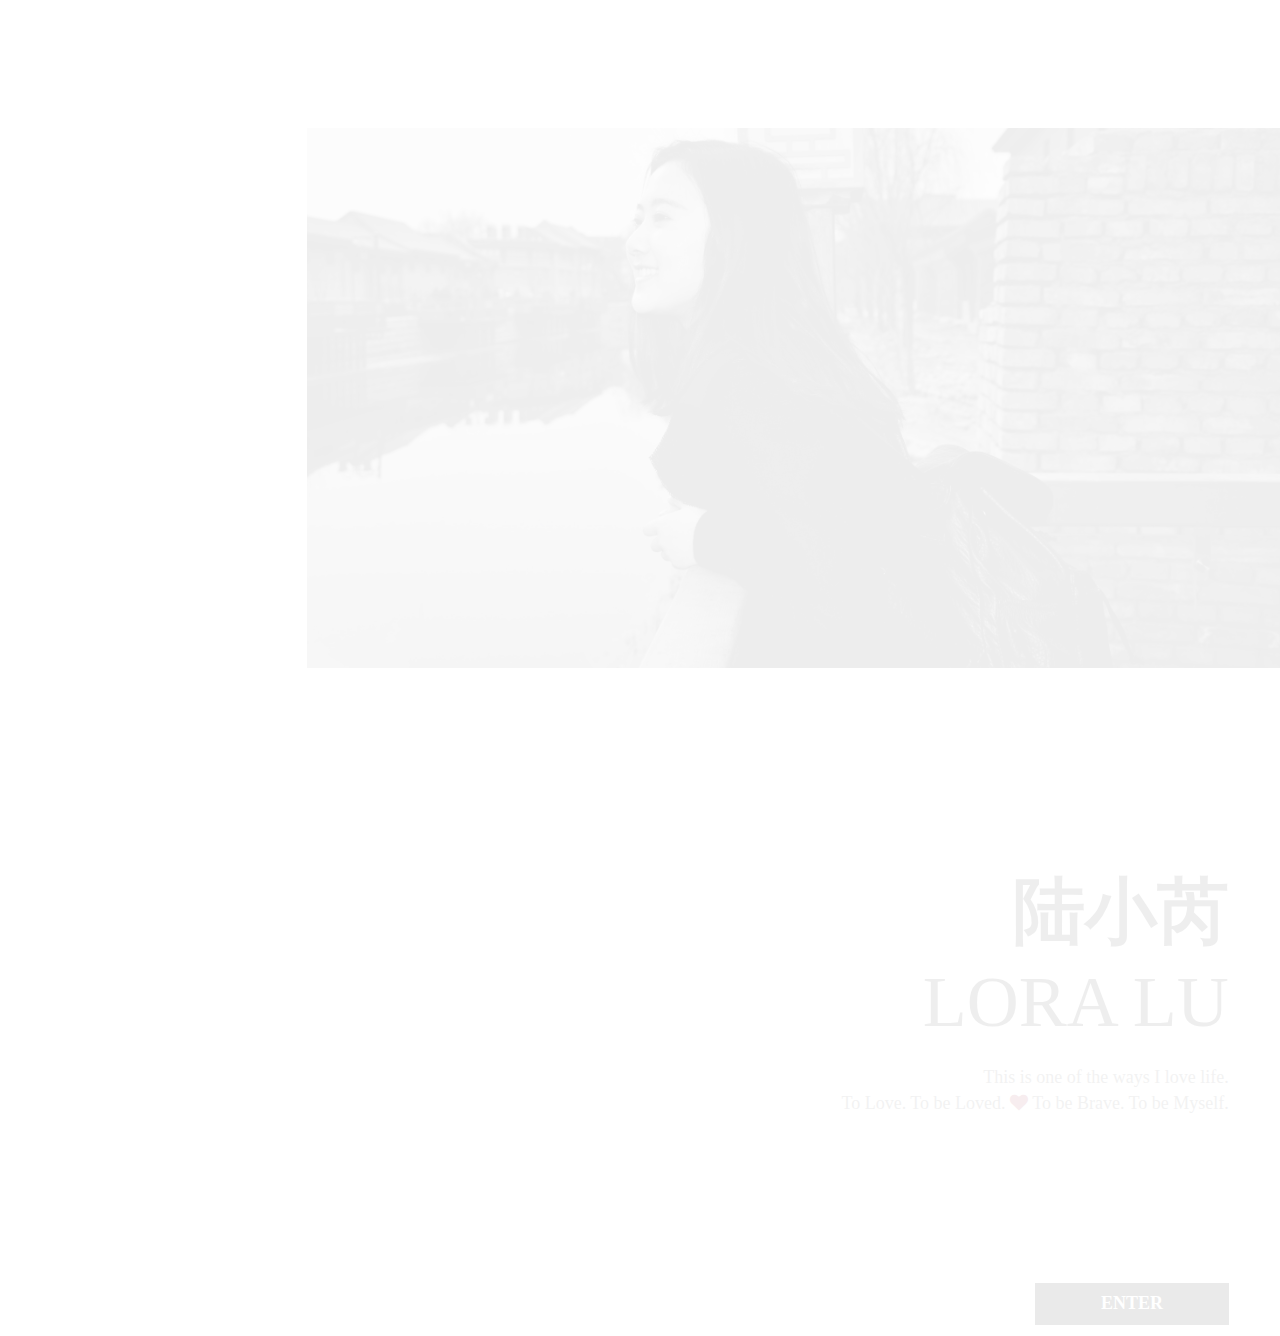
==== index.html @ f2fb1a3a "add loralu.github.io" ====
<!doctype html>
<html>
<head>
<meta charset="utf-8">
<link rel="shortcut icon" href="favicon.ico">
<title>LoraLU</title>
<link href="css/bootstrap.min.css" rel="stylesheet" type="text/css">
<link rel="stylesheet" type="text/css" href="fonts/font-awesome-4.3.0/css/font-awesome.min.css" />
<link href="css/home.css" rel="stylesheet" type="text/css"> 
<script type="text/javascript" src="js/jquery.min.js"></script> 
</head>

<body>
 <div class="content">
      <img class="photo" src="img/home-5.jpg">
      </img>
      <div class="left">
      		<h1 class="head1">
            <a class="icon-github" alt="github" target="_blank" href="https://github.com/loralu"></a>
            <a class="icon-weibo" alt="weibo" target="_blank" href="https://weibo.com/p/1005052391985171"></a>
            陆小芮
          </h1>
      	<h1 class="head2">LORA LU</h1>
      	<div class="text">This is one of the ways I love life.<br>To Love. To be Loved. <i class="fa fa-heart heart-color"></i>  To be Brave. To be Myself.</div>
       	
        <div class="welcome">
      	    <a href="/portraiture/"><button type="button" class=" btn btn-primary btn-block enter-button" >ENTER</button></a>
        </div> 
      </div>
      
  </div>
 </div>


</body>
<script type="text/javascript">
$(document).ready(function(){
  $('body').hide();
  $('body').fadeIn(4000);
})
    
</script>

</html>
---- css/home.css ----
body{
 	padding: 0;
 	height: 100%;
 	 font-family: "华文楷体";

 }
 .content{
 	position: absolute;
 	top: 0;
 	left: 0;
 	right: 0;
 	bottom: 0;
 	margin: 0;
 	padding: 0;
 	width: 100%;
 	min-height: 100%;
 	height: auto;

 	
 }
 .photo{	
 	width: auto;
 	height: 60%;
 	float: right;
 	margin-top: 10%;
 	overflow: hidden;
 }
 .left{
 	text-align: right;
 	float: right;
 	height: 60%;
 	margin-top: 10%;
 	margin-right:4%;	
 }
 .head1 {
 	margin-top: 20%;
 	
 	font-size: 8vh;
 	 font-family: "华文中宋";
 	 font-weight: bolder;
 }
 .head2{
 	margin-top: 2%;
 	font-size:8vh;
 	font-family: "Baskerville Old Face";
 }
 .text{
 	font-size:2vh;
 	margin-top: 6%;
    font-family: "Baskerville Old Face";
    color: #666;

 }
 .welcome{
 	margin-top: 43%;	
 	width: 50%;
 	float: right;
 	

 }
 .welcome a{
 	color: #000;
 	text-decoration: none;
 }
 .head1 a{
 	color: #000;
 	font-size: 2.5vh;
 }
 .heart-color{
 	color:#A6273C;
 }
 .enter-button{
 	background-color: #000;
 	color: #fff;
 	font-family: "Baskerville Old Face";
 	font-size: 2vh;
 	font-weight: bolder;
 	border-radius: 0;
 	border-color: #000;
 	border-width: 2px;
 	
 }

 .enter-button:hover,
 .enter-button:focus
 {
 	background-color: #fff;
 	color: #000;
 	border-color: #000;
 }
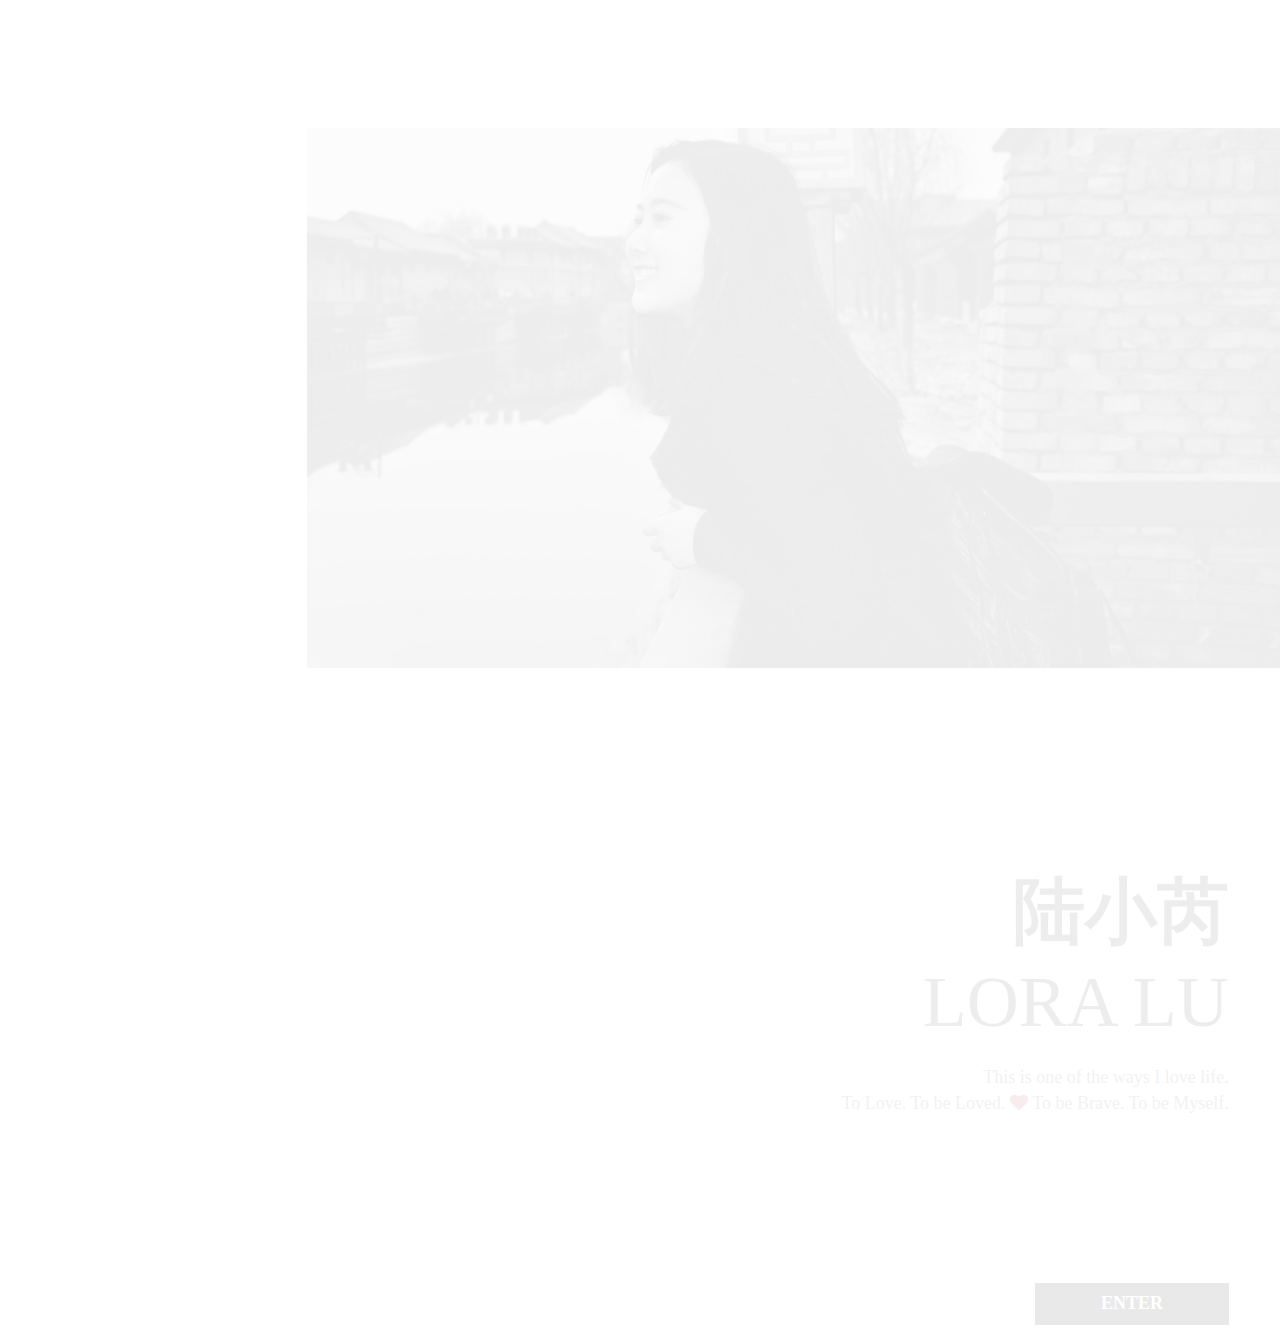
==== commit 65995fd1: "add loralu.github.io" ====
--- a/index.html
+++ b/index.html
@@ -12,7 +12,7 @@
 
 <body>
  <div class="content">
-      <img class="photo" src="img/home-5.jpg">
+      <img class="photo" src="img/home.jpg">
       </img>
       <div class="left">
       		<h1 class="head1">
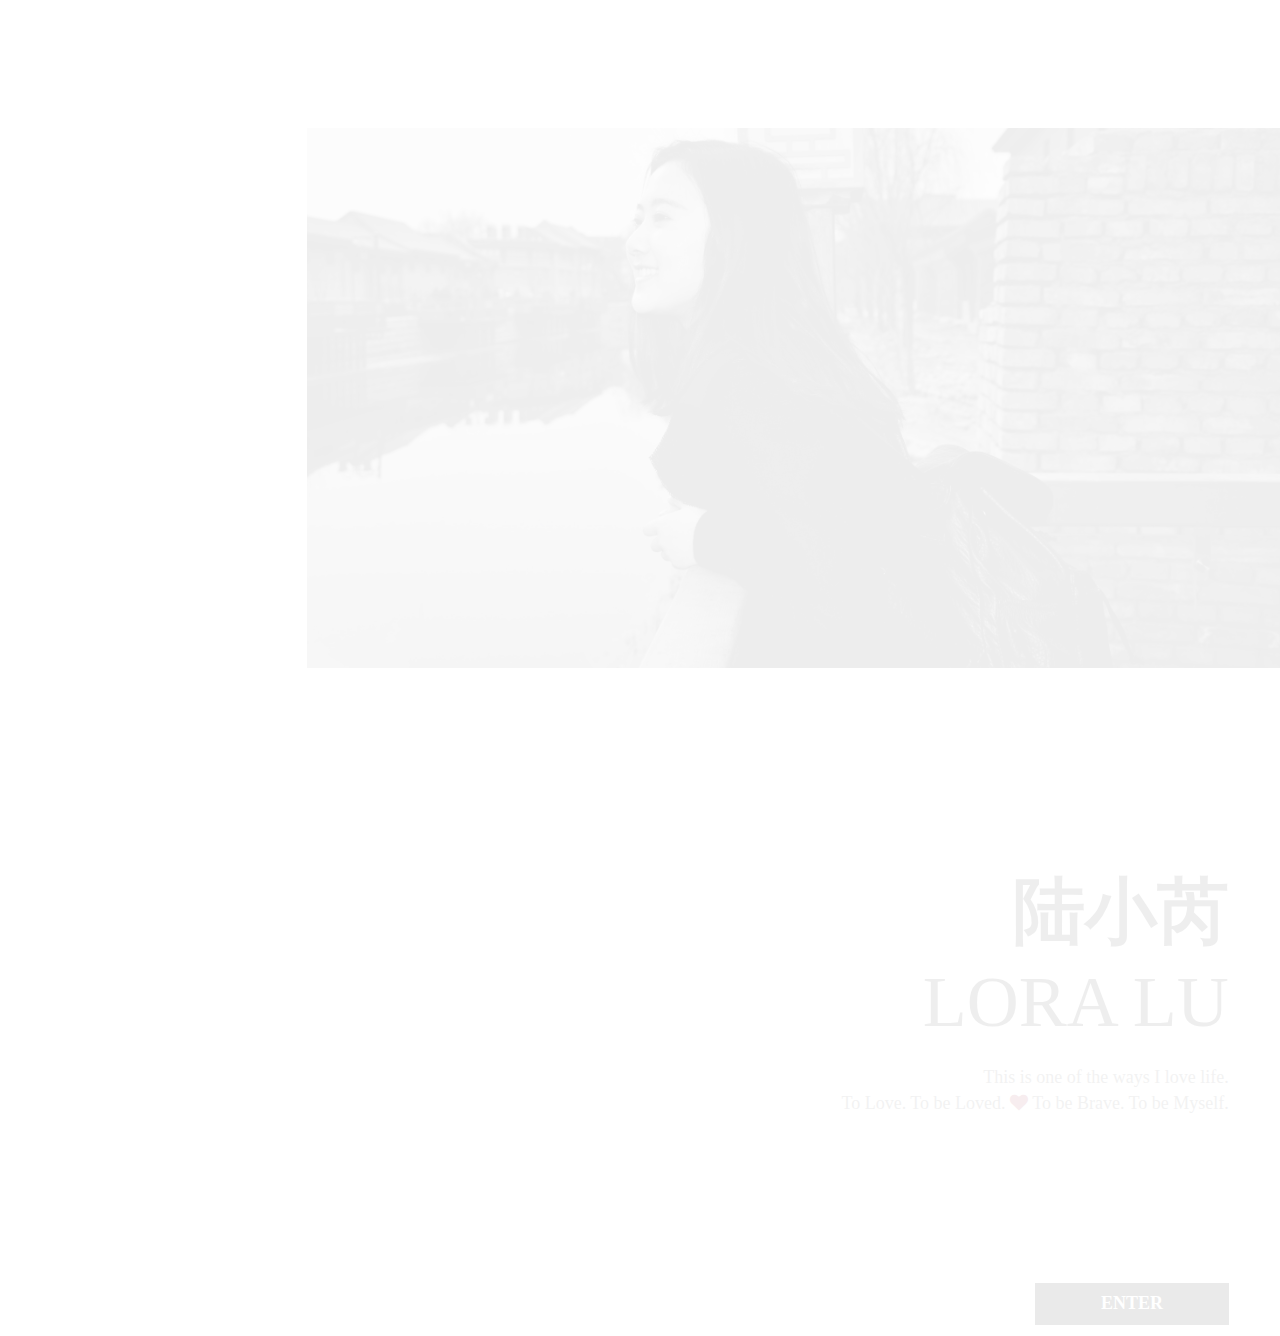
==== commit b204a00e: "loralu.github.io" ====
--- a/index.html
+++ b/index.html
@@ -11,9 +11,8 @@
 </head>
 
 <body>
- <div class="content">
-      <img class="photo" src="img/home.jpg">
-      </img>
+ <div class="content" >
+      <img class="photo" src="img/home.jpg"></img>
       <div class="left">
       		<h1 class="head1">
             <a class="icon-github" alt="github" target="_blank" href="https://github.com/loralu"></a>
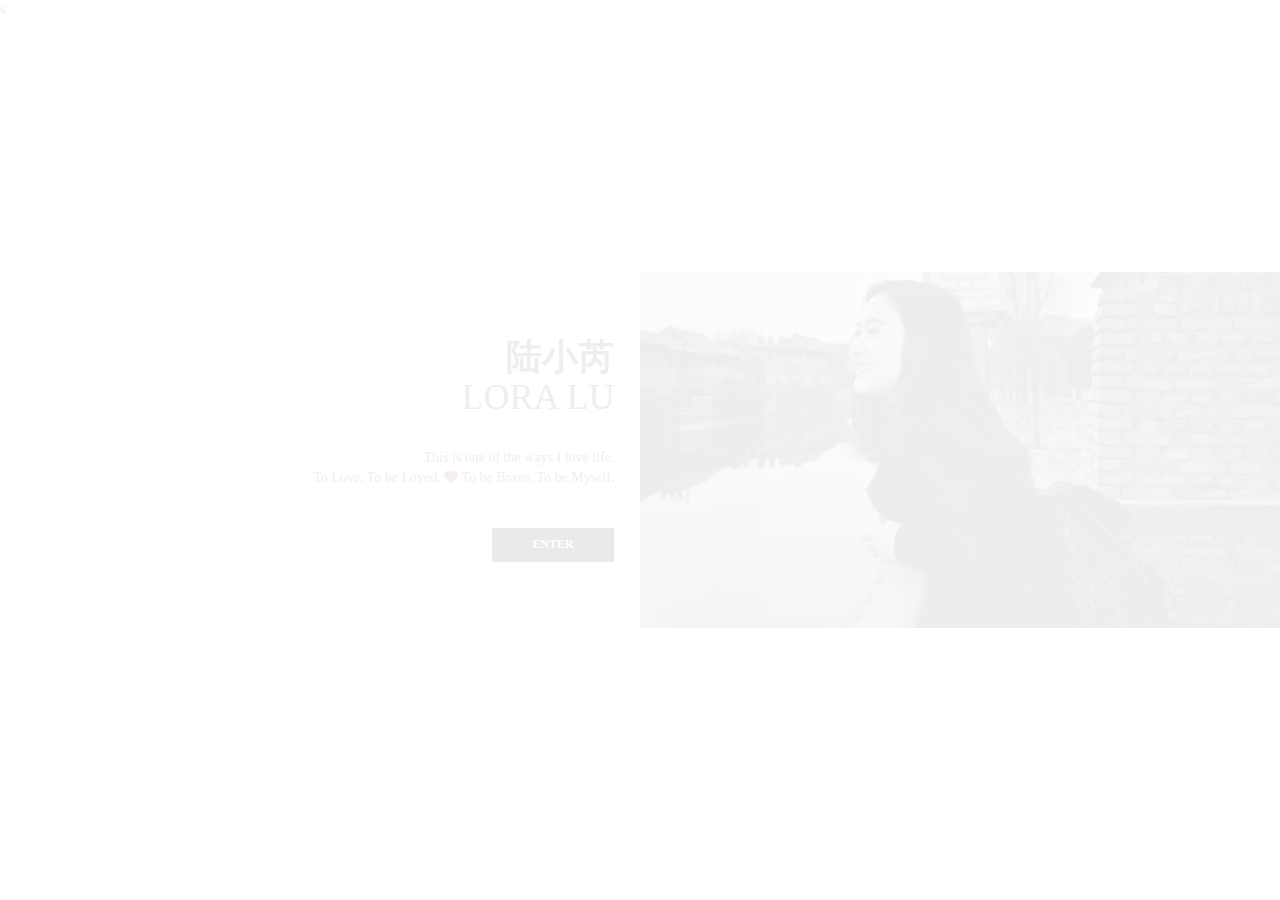
==== commit 4089b881: "loralu.github.io" ====
--- a/index.html
+++ b/index.html
@@ -11,24 +11,23 @@
 </head>
 
 <body>
- <div class="content" >
-      <img class="photo" src="img/home.jpg"></img>
-      <div class="left">
-      		<h1 class="head1">
-            <a class="icon-github" alt="github" target="_blank" href="https://github.com/loralu"></a>
-            <a class="icon-weibo" alt="weibo" target="_blank" href="https://weibo.com/p/1005052391985171"></a>
-            陆小芮
-          </h1>
-      	<h1 class="head2">LORA LU</h1>
-      	<div class="text">This is one of the ways I love life.<br>To Love. To be Loved. <i class="fa fa-heart heart-color"></i>  To be Brave. To be Myself.</div>
-       	
-        <div class="welcome">
-      	    <a href="/portraiture/"><button type="button" class=" btn btn-primary btn-block enter-button" >ENTER</button></a>
-        </div> 
-      </div>
+<div class="content">
+  <div class="left">
+    <h1>陆小芮</h1>
+    <h1>LORA LU</h1>
+    <p>This is one of the ways I love life.<br>To Love. To be Loved. <i class="fa fa-heart heart-color"></i>  To be Brave. To be Myself.</p>
+    <div class="button">
+      <a href="/portraiture/"><button type="button" class=" btn btn-primary btn-block btn-enter" >ENTER</button></a>
+    </div> 
+  </div>
+  <div class="photo">
+       <img src="img/home.jpg">    
+  </div>
       
-  </div>
- </div>
+      
+      
+</div>
+ 
 
 
 </body>
@@ -41,3 +40,4 @@
 </script>
 
 </html>
+s--- a/css/home.css
+++ b/css/home.css
@@ -1,90 +1,80 @@
  body{
+ 	margin: 0;
  	padding: 0;
  	height: 100%;
- 	 font-family: "华文楷体";
+ 	font-family: "Baskerville Old Face";
 
  }
  .content{
- 	position: absolute;
- 	top: 0;
- 	left: 0;
- 	right: 0;
- 	bottom: 0;
- 	margin: 0;
- 	padding: 0;
- 	width: 100%;
- 	min-height: 100%;
- 	height: auto;
+ 	width: 100%; 	
+    height: 100%;  
+    position: absolute;   
+    display: table;  	
+ }
+ .left,
+ .photo {
+ 	width: 50%;
+ 	display: table-cell;
+ 	vertical-align: middle;
+ 	position: relative;	
+ }
 
- 	
- }
- .photo{	
- 	width: auto;
- 	height: 60%;
- 	float: right;
- 	margin-top: 10%;
- 	overflow: hidden;
- }
  .left{
  	text-align: right;
- 	float: right;
- 	height: 60%;
- 	margin-top: 10%;
- 	margin-right:4%;	
+ 	padding-right: 2%;
  }
- .head1 {
- 	margin-top: 20%;
- 	
- 	font-size: 8vh;
- 	 font-family: "华文中宋";
- 	 font-weight: bolder;
- }
- .head2{
- 	margin-top: 2%;
- 	font-size:8vh;
- 	font-family: "Baskerville Old Face";
- }
- .text{
- 	font-size:2vh;
- 	margin-top: 6%;
-    font-family: "Baskerville Old Face";
-    color: #666;
+
+ .left h1:first-child{
+ 	font-family: "华文中宋";
+ 	font-weight: bolder;
+ 	margin-bottom: 0;
 
  }
- .welcome{
- 	margin-top: 43%;	
- 	width: 50%;
+ .left h1{
+ 	margin-top: 0;
+ }
+ .left p{
+ 	margin-top: 30px;
+ }
+
+
+ .heart-color{
+ 	color: #A6263E;
+ }
+
+ .button{
+ 	width: 20%;
  	float: right;
- 	
+ 	margin-top: 5%;
+ }
+ .button a{
+ 	text-decoration: none;
 
  }
- .welcome a{
- 	color: #000;
- 	text-decoration: none;
- }
- .head1 a{
- 	color: #000;
- 	font-size: 2.5vh;
- }
- .heart-color{
- 	color:#A6273C;
- }
- .enter-button{
- 	background-color: #000;
+
+.btn-enter{
+	background-color: #000;
  	color: #fff;
- 	font-family: "Baskerville Old Face";
- 	font-size: 2vh;
+ 	font-size: 12px;
  	font-weight: bolder;
  	border-radius: 0;
  	border-color: #000;
  	border-width: 2px;
- 	
+
+}
+.btn-enter:hover,
+.btn-enter:focus {
+	background-color: #fff;
+ 	color: #000;
+ 	border-color: #000;
+}
+
+  .photo img{
+ 	width: 100%;
  }
 
- .enter-button:hover,
- .enter-button:focus
- {
- 	background-color: #fff;
- 	color: #000;
- 	border-color: #000;
- }
+
+
+
+
+
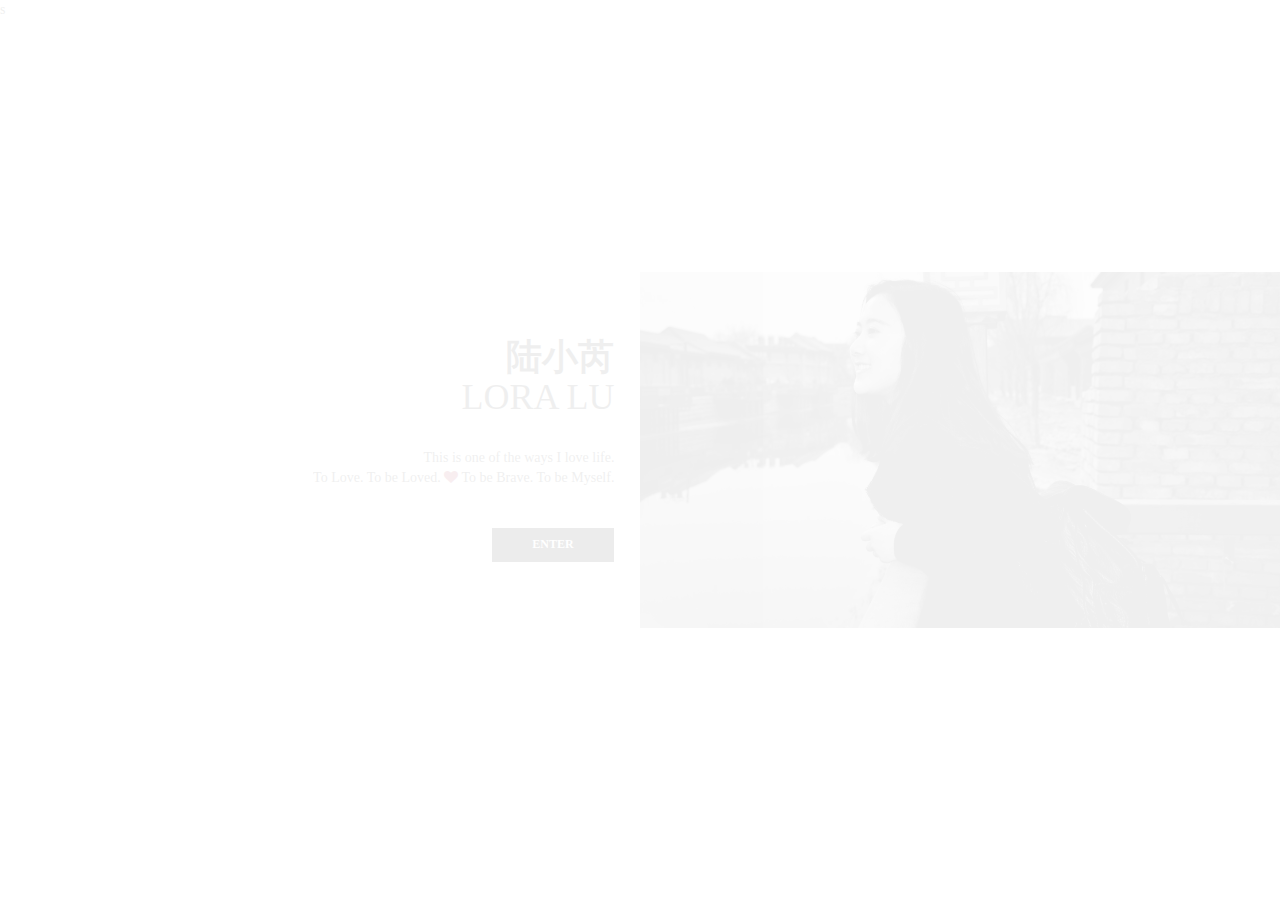
==== commit 9d578dae: "loralu.github/io" ====
--- a/index.html
+++ b/index.html
@@ -17,7 +17,7 @@
     <h1>LORA LU</h1>
     <p>This is one of the ways I love life.<br>To Love. To be Loved. <i class="fa fa-heart heart-color"></i>  To be Brave. To be Myself.</p>
     <div class="button">
-      <a href="/portraiture/"><button type="button" class=" btn btn-primary btn-block btn-enter" >ENTER</button></a>
+      <a href="portraiture/"><button type="button" class=" btn btn-primary btn-block btn-enter" >ENTER</button></a>
     </div> 
   </div>
   <div class="photo">
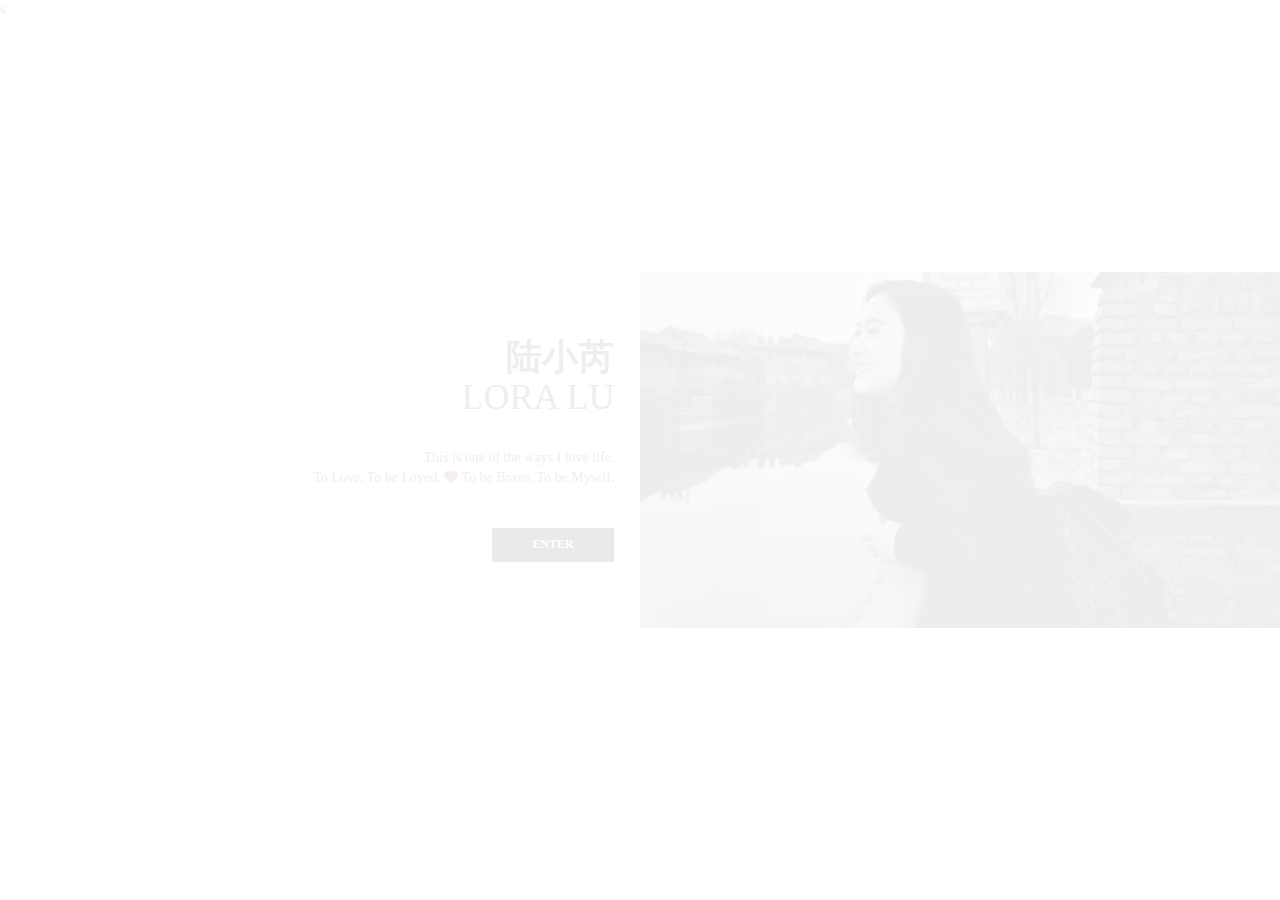
==== commit 2e6bcf0d: "update" ====
--- a/index.html
+++ b/index.html
@@ -1,43 +1,43 @@
-<!doctype html>
-<html>
-<head>
-<meta charset="utf-8">
-<link rel="shortcut icon" href="favicon.ico">
-<title>LoraLU</title>
-<link href="css/bootstrap.min.css" rel="stylesheet" type="text/css">
-<link rel="stylesheet" type="text/css" href="fonts/font-awesome-4.3.0/css/font-awesome.min.css" />
-<link href="css/home.css" rel="stylesheet" type="text/css"> 
-<script type="text/javascript" src="js/jquery.min.js"></script> 
-</head>
-
-<body>
-<div class="content">
-  <div class="left">
-    <h1>陆小芮</h1>
-    <h1>LORA LU</h1>
-    <p>This is one of the ways I love life.<br>To Love. To be Loved. <i class="fa fa-heart heart-color"></i>  To be Brave. To be Myself.</p>
-    <div class="button">
-      <a href="portraiture/"><button type="button" class=" btn btn-primary btn-block btn-enter" >ENTER</button></a>
-    </div> 
-  </div>
-  <div class="photo">
-       <img src="img/home.jpg">    
-  </div>
-      
-      
-      
-</div>
- 
-
-
-</body>
-<script type="text/javascript">
-$(document).ready(function(){
-  $('body').hide();
-  $('body').fadeIn(4000);
-})
-    
-</script>
-
-</html>
+<!doctype html>
+<html>
+<head>
+<meta charset="utf-8">
+<link rel="shortcut icon" href="favicon.ico">
+<title>LoraLU</title>
+<link href="css/bootstrap.min.css" rel="stylesheet" type="text/css">
+<link rel="stylesheet" type="text/css" href="fonts/font-awesome-4.3.0/css/font-awesome.min.css" />
+<link href="css/home.css" rel="stylesheet" type="text/css"> 
+<script type="text/javascript" src="js/jquery.min.js"></script> 
+</head>
+
+<body>
+<div class="content">
+  <div class="left">
+    <h1>陆小芮</h1>
+    <h1>LORA LU</h1>
+    <p>This is one of the ways I love life.<br>To Love. To be Loved. <i class="fa fa-heart heart-color"></i>  To be Brave. To be Myself.</p>
+    <div class="button">
+      <a href="portraiture/"><button type="button" class=" btn btn-primary btn-block btn-enter" >ENTER</button></a>
+    </div> 
+  </div>
+  <div class="photo">
+       <img src="img/home.jpg">    
+  </div>
+      
+      
+      
+</div>
+ 
+
+
+</body>
+<script type="text/javascript">
+$(document).ready(function(){
+  $('body').hide();
+  $('body').fadeIn(4000);
+})
+    
+</script>
+
+</html>
 s--- a/css/home.css
+++ b/css/home.css
@@ -1,80 +1,80 @@
- body{
- 	margin: 0;
- 	padding: 0;
- 	height: 100%;
- 	font-family: "Baskerville Old Face";
-
- }
- .content{
- 	width: 100%; 	
-    height: 100%;  
-    position: absolute;   
-    display: table;  	
- }
- .left,
- .photo {
- 	width: 50%;
- 	display: table-cell;
- 	vertical-align: middle;
- 	position: relative;	
- }
-
- .left{
- 	text-align: right;
- 	padding-right: 2%;
- }
-
- .left h1:first-child{
- 	font-family: "华文中宋";
- 	font-weight: bolder;
- 	margin-bottom: 0;
-
- }
- .left h1{
- 	margin-top: 0;
- }
- .left p{
- 	margin-top: 30px;
- }
-
-
- .heart-color{
- 	color: #A6263E;
- }
-
- .button{
- 	width: 20%;
- 	float: right;
- 	margin-top: 5%;
- }
- .button a{
- 	text-decoration: none;
-
- }
-
-.btn-enter{
-	background-color: #000;
- 	color: #fff;
- 	font-size: 12px;
- 	font-weight: bolder;
- 	border-radius: 0;
- 	border-color: #000;
- 	border-width: 2px;
-
-}
-.btn-enter:hover,
-.btn-enter:focus {
-	background-color: #fff;
- 	color: #000;
- 	border-color: #000;
-}
-
-  .photo img{
- 	width: 100%;
- }
-
-
-
-
-
-
+ body{
+ 	margin: 0;
+ 	padding: 0;
+ 	height: 100%;
+ 	font-family: "Baskerville Old Face";
+
+ }
+ .content{
+ 	width: 100%; 	
+    height: 100%;  
+    position: absolute;   
+    display: table;  	
+ }
+ .left,
+ .photo {
+ 	width: 50%;
+ 	display: table-cell;
+ 	vertical-align: middle;
+ 	position: relative;	
+ }
+
+ .left{
+ 	text-align: right;
+ 	padding-right: 2%;
+ }
+
+ .left h1:first-child{
+ 	font-family: "华文中宋";
+ 	font-weight: bolder;
+ 	margin-bottom: 0;
+
+ }
+ .left h1{
+ 	margin-top: 0;
+ }
+ .left p{
+ 	margin-top: 30px;
+ }
+
+
+ .heart-color{
+ 	color: #A6263E;
+ }
+
+ .button{
+ 	width: 20%;
+ 	float: right;
+ 	margin-top: 5%;
+ }
+ .button a{
+ 	text-decoration: none;
+
+ }
+
+.btn-enter{
+	background-color: #000;
+ 	color: #fff;
+ 	font-size: 12px;
+ 	font-weight: bolder;
+ 	border-radius: 0;
+ 	border-color: #000;
+ 	border-width: 2px;
+
+}
+.btn-enter:hover,
+.btn-enter:focus {
+	background-color: #fff;
+ 	color: #000;
+ 	border-color: #000;
+}
+
+  .photo img{
+ 	width: 100%;
+ }
+
+
+
+
+
+
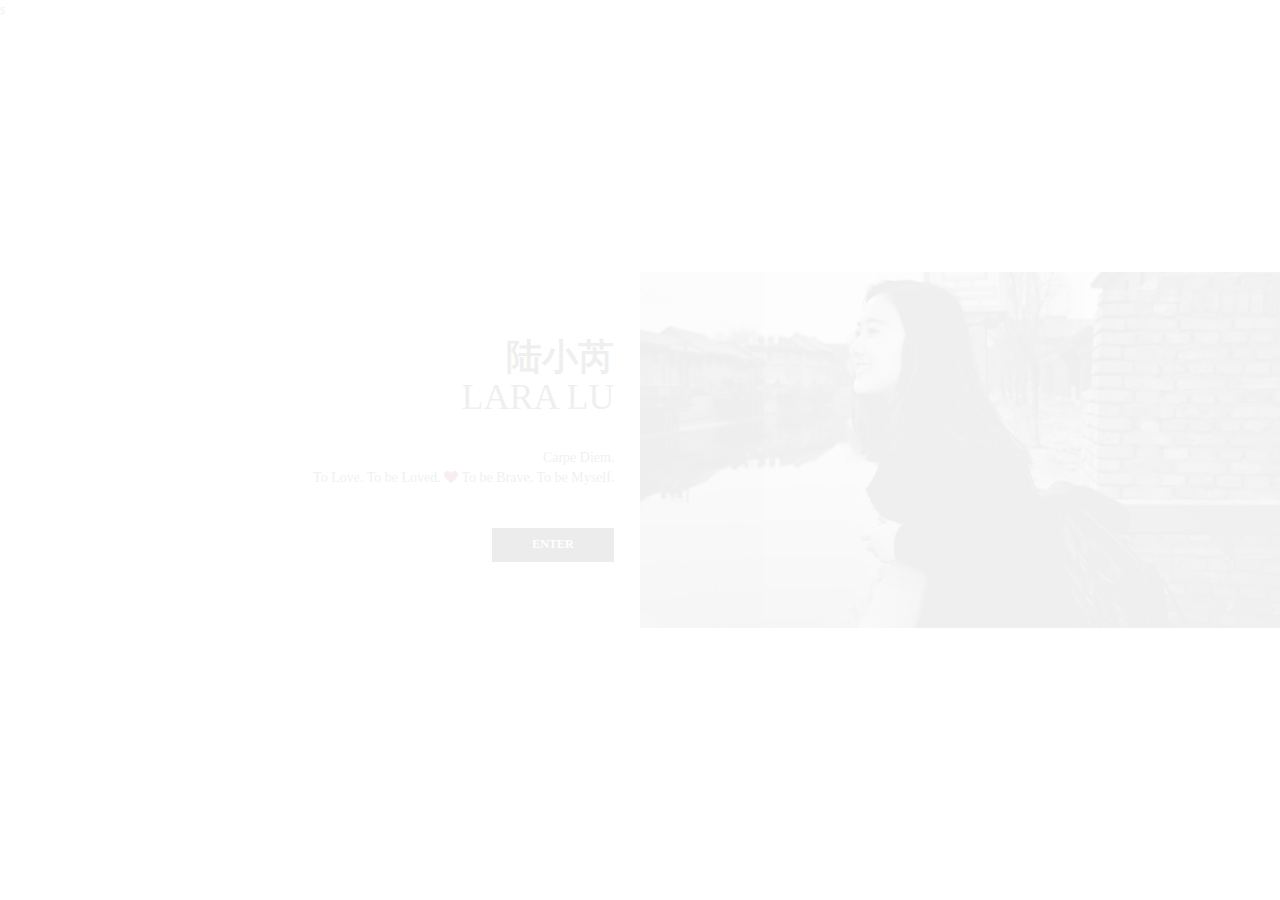
==== commit 33b6d77a: "all" ====
--- a/index.html
+++ b/index.html
@@ -14,8 +14,8 @@
 <div class="content">
   <div class="left">
     <h1>陆小芮</h1>
-    <h1>LORA LU</h1>
-    <p>This is one of the ways I love life.<br>To Love. To be Loved. <i class="fa fa-heart heart-color"></i>  To be Brave. To be Myself.</p>
+    <h1>LARA LU</h1>
+    <p>Carpe Diem.<br>To Love. To be Loved. <i class="fa fa-heart heart-color"></i>  To be Brave. To be Myself.</p>
     <div class="button">
       <a href="portraiture/"><button type="button" class=" btn btn-primary btn-block btn-enter" >ENTER</button></a>
     </div> 
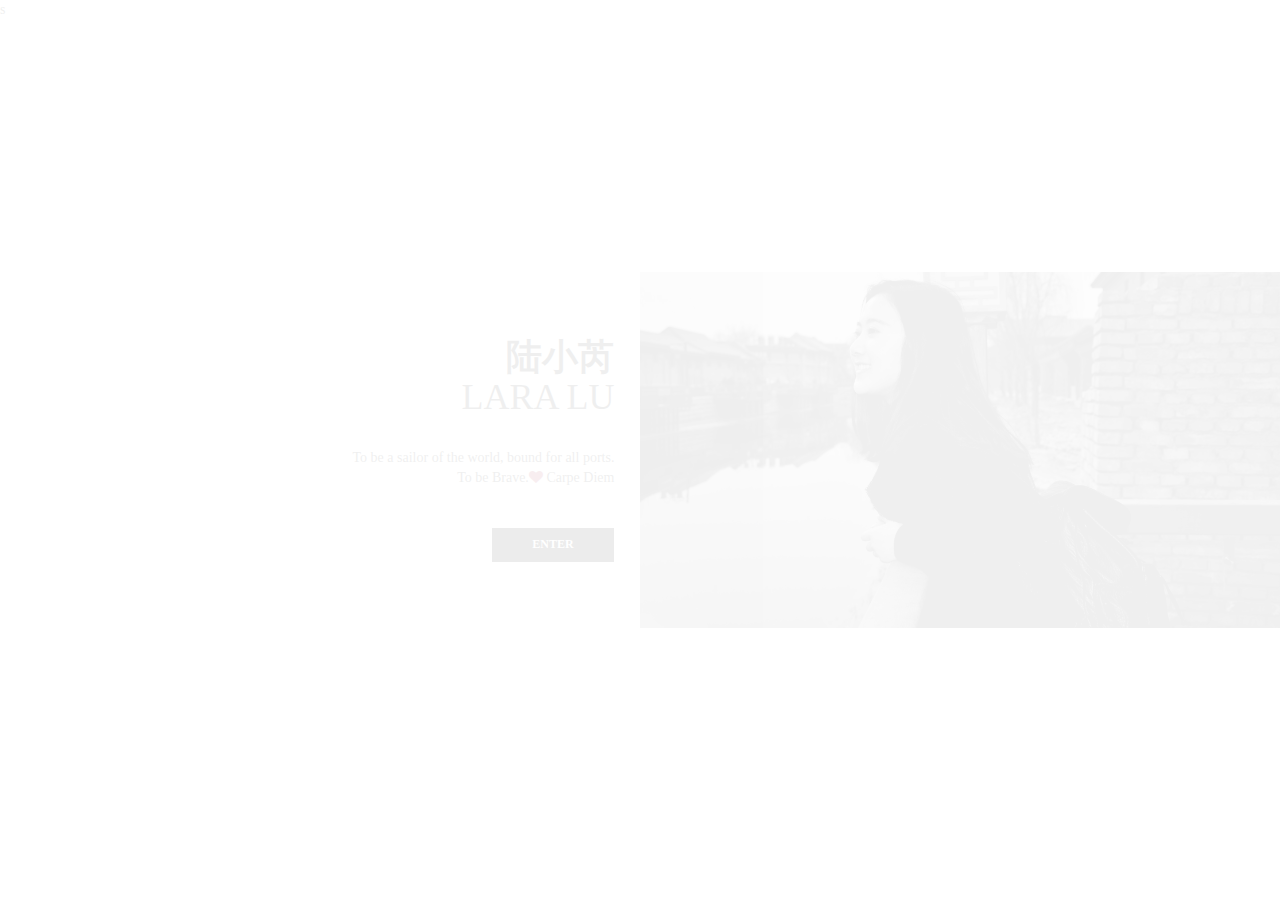
==== commit 9bd134ad: "主页" ====
--- a/index.html
+++ b/index.html
@@ -3,7 +3,7 @@
 <head>
 <meta charset="utf-8">
 <link rel="shortcut icon" href="favicon.ico">
-<title>LoraLU</title>
+<title>LaraLU</title>
 <link href="css/bootstrap.min.css" rel="stylesheet" type="text/css">
 <link rel="stylesheet" type="text/css" href="fonts/font-awesome-4.3.0/css/font-awesome.min.css" />
 <link href="css/home.css" rel="stylesheet" type="text/css"> 
@@ -15,17 +15,14 @@
   <div class="left">
     <h1>陆小芮</h1>
     <h1>LARA LU</h1>
-    <p>Carpe Diem.<br>To Love. To be Loved. <i class="fa fa-heart heart-color"></i>  To be Brave. To be Myself.</p>
+    <p>To be a sailor of the world, bound for all ports.<br>To be Brave.<i class="fa fa-heart heart-color"></i> Carpe Diem</p>
     <div class="button">
       <a href="portraiture/"><button type="button" class=" btn btn-primary btn-block btn-enter" >ENTER</button></a>
     </div> 
   </div>
   <div class="photo">
        <img src="img/home.jpg">    
-  </div>
-      
-      
-      
+  </div> 
 </div>
  
 
